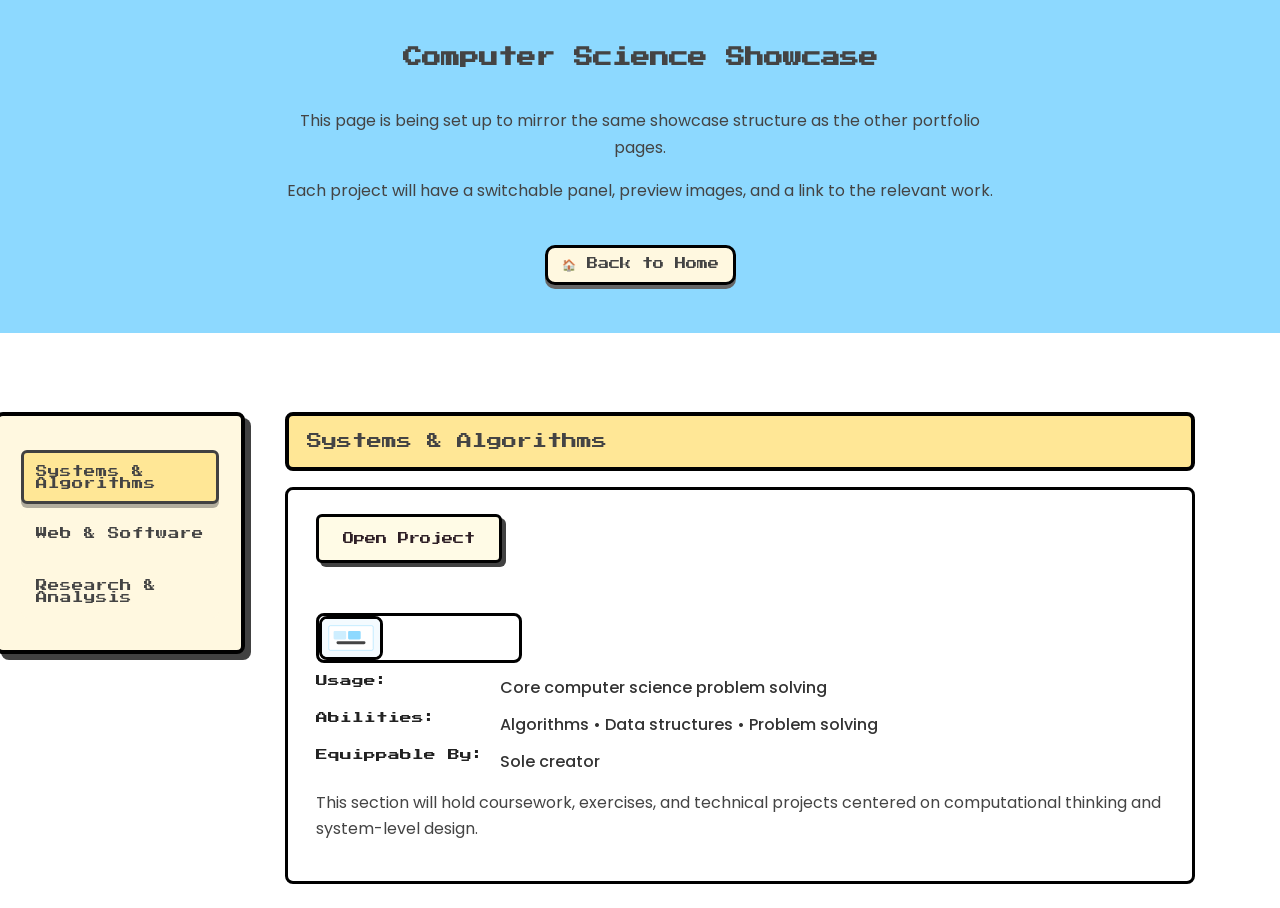
==== cs.html @ 727d71cb "ui overhaul" ====
<!DOCTYPE html>
<html lang="en">

<head>
  <meta charset="UTF-8">
  <meta name="viewport" content="width=device-width, initial-scale=1.0">
  <title>Computer Science Showcase | Jennifer Truong</title>

  <link rel="preconnect" href="https://fonts.googleapis.com">
  <link rel="preconnect" href="https://fonts.gstatic.com" crossorigin>
  <link href="https://fonts.googleapis.com/css2?family=Press+Start+2P&family=Poppins:wght@400;600&display=swap" rel="stylesheet">

  <link rel="stylesheet" href="css/base.css">
  <link rel="stylesheet" href="css/layout.css">
  <link rel="stylesheet" href="css/components.css">
  <link rel="stylesheet" href="css/showcase.css">
</head>

<body>
  <header>
    <h1>Computer Science Showcase</h1>

    <section class="section-blurb">
      <div class="blurb-inner">
        <p>This page is being set up to mirror the same showcase structure as the other portfolio pages.</p>
        <p>Each project will have a switchable panel, preview images, and a link to the relevant work.</p>
      </div>
    </section>

    <div class="menu">
      <a href="index.html">🏠 Back to Home</a>
    </div>
  </header>

  <section class="jrpg-wrap" aria-label="Computer science project switcher">
    <div class="jrpg-menu">
      <ul id="cs-menu">
        <li class="selected" data-key="systems">Systems & Algorithms</li>
        <li data-key="web">Web & Software</li>
        <li data-key="research">Research & Analysis</li>
      </ul>
    </div>

    <div class="jrpg-panel">
      <div class="panel-header">
        <div id="panel-title" class="panel-title">Systems & Algorithms</div>
      </div>

      <div class="panel-body">
        <div class="panel-actions">
          <a id="cs-link" class="rpubs-button" href="#" target="_blank" rel="noopener noreferrer">Open Project</a>
        </div>

        <div id="cs-gallery" class="gallery"></div>

        <div class="stat-row">
          <span class="stat-key">Usage:</span>
          <span id="cs-usage" class="stat-value"></span>
        </div>

        <div class="stat-row">
          <span class="stat-key">Abilities:</span>
          <span id="cs-abilities" class="stat-value"></span>
        </div>

        <div class="stat-row">
          <span class="stat-key">Equippable By:</span>
          <span id="cs-equip" class="stat-value"></span>
        </div>

        <div class="desc">
          <p id="cs-description"></p>
        </div>
      </div>
    </div>
  </section>

  <script src="cs.js" defer></script>
</body>
</html>
---- css/base.css ----
:root{
    --yellow:#FFE796;
    --panel:#FFF8E0;
    --accent:#444;
    --muted:#444;
    --blue:#8dd9ff;
    --shadow:#666;
    --shadow-dark:#414141;
}

*{
    box-sizing:border-box;
}

body{
    margin:0;
    font-family:'Poppins',sans-serif;
    color:var(--muted);
    background:#fff;
}

h1{
    font-family:'Press Start 2P', cursive;
    color:var(--accent);
    font-size:1.6rem;
    margin:0;
}

h2{
    color:#666;
}

h3,
.panel-title,
#panel-title,
.stat-key,
.jrpg-menu li,
.menu a,
.toggle-button,
.rpubs-button{
    font-family:'Press Start 2P', cursive;
}

h3{
    color:var(--muted);
}
---- css/layout.css ----
/* ==========================================================
   LAYOUT.CSS
   Shared page layouts
   ==========================================================*/

/* ---------- Header ---------- */

header{
    padding:48px 20px;
    background:#8dd9ff;
    text-align:center;
}

/* ---------- Common Sections ---------- */

section{
    width:100%;
}

main{
    padding:40px 20px;
}

/* ---------- Text Blocks ---------- */

.section-blurb{

    max-width:750px;

    margin:40px auto;

    padding:0 20px;

    text-align:center;

    line-height:1.7;
}

.section-blurb p{

    margin-bottom:16px;
}

/* ---------- Generic Containers ---------- */

.container{

    width:min(1200px,90%);

    margin:0 auto;
}

.narrow-container{

    width:min(800px,90%);

    margin:0 auto;
}

/* ---------- Full Width Sections ---------- */

.full-width{

    width:100vw;

    margin-left:calc(50% - 50vw);

    margin-right:calc(50% - 50vw);
}

/* ---------- Two Column Layout ---------- */

.two-column{

    display:flex;

    gap:40px;

    align-items:flex-start;
}

.two-column > *{

    flex:1;
}

/* ---------- Center Helpers ---------- */

.center{

    display:flex;

    justify-content:center;

    align-items:center;
}

/* ---------- Responsive ---------- */

@media (max-width:900px){

    header{

        padding:36px 18px;
    }

    main{

        padding:24px 16px;
    }

    .two-column{

        flex-direction:column;
    }

    .section-blurb{

        margin:30px auto;
    }

}
---- css/components.css ----
/* ==========================================================
   COMPONENTS.CSS
   Shared UI components for portfolio pages
   ==========================================================*/

/* ---------- Navigation ---------- */

.menu {
    display: flex;
    justify-content: center;
    margin-top: 12px;
}

.menu a {
    text-decoration: none;
    background: var(--panel);
    border: 3px solid #000;
    border-radius: 10px;
    padding: 10px 14px;
    font-family: 'Press Start 2P', cursive;
    font-size: 0.7rem;
    color: var(--accent);
    box-shadow: 0 4px 0 var(--shadow);
    transition: transform .1s ease, box-shadow .1s ease;
}

.menu a:hover {
    transform: translateY(2px);
    box-shadow: 0 2px 0 var(--shadow-dark);
}

/* ---------- Generic Pixel Buttons ---------- */

.toggle-button,
.rpubs-button {
    display: inline-block;

    font-family: 'Press Start 2P', cursive;
    font-size: .7rem;

    background: #fffbe6;
    border: 3px solid #000;
    border-radius: 6px;

    color: #2e1f26;

    padding: 16px 24px;

    box-shadow: 4px 4px 0 var(--shadow-dark);

    cursor: pointer;
    text-decoration: none;

    transition:
        transform .1s ease,
        box-shadow .1s ease,
        background .15s ease;
}

.toggle-button:hover,
.rpubs-button:hover {
    transform: translate(-2px,-2px);
    box-shadow: 6px 6px 0 var(--shadow-dark);
    background: #fff3f8;
}

.rpubs-button.small{
    padding:10px 14px;
    font-size:.65rem;
    box-shadow:3px 3px 0 var(--shadow);
}

/* ---------- Embed Containers ---------- */

.embed-card{
    width:100%;
    max-width:100%;

    border:3px solid #000;
    border-radius:8px;

    overflow:hidden;

    margin-top:18px;
}

.embed-card iframe{
    width:100%;
    height:660px;
    border:none;
}

.embed-card[hidden]{
    display:none!important;
}

/* ---------- JRPG Layout ---------- */

.jrpg-wrap{

    display:flex;
    align-items:flex-start;
    justify-content:center;

    gap:40px;

    max-width:1350px;

    margin:55px auto 0;

    padding:24px 40px;

    transform:translateX(-45px);
}

/* ---------- Sidebar ---------- */

.jrpg-menu{

    width:250px;

    background:var(--panel);

    border:4px solid #000;
    border-radius:8px;

    padding:16px;

    box-shadow:6px 6px 0 var(--shadow-dark);
}

.jrpg-menu ul{

    list-style:none;
    margin:0;
    padding:6px;
}

.jrpg-menu li{

    font-family:'Press Start 2P',cursive;
    font-size:.72rem;

    background:#FFF8E0;

    padding:12px;

    margin:10px 0;

    border-radius:6px;

    cursor:pointer;

    transition:.12s ease;

    border:3px solid transparent;
}

.jrpg-menu li:hover{

    background:#fff1b8;
}

.jrpg-menu li.selected{

    background:var(--yellow);

    border-color:var(--shadow-dark);

    transform:translateY(2px);

    box-shadow:0 4px 0 rgba(0,0,0,.3);
}
.extra-links{
    display:flex;
    gap:8px;
    align-items:center;
    margin-left:6px;
}
/* ---------- Main Panel ---------- */

.jrpg-panel{

    flex:1;

    max-width:980px;

    text-align:left;
}

.panel-header{

    background:var(--yellow);

    border:4px solid #000;

    border-radius:8px;

    padding:18px;
}

.panel-title,
#panel-title{

    font-family:'Press Start 2P',cursive;

    font-size:.95rem;

    color:var(--muted);
}

#panel-sub{

    margin-top:6px;

    color:#666;

    font-size:.75rem;
}

.panel-body{

    background:#fff;

    border:3px solid #000;

    border-radius:8px;

    padding:24px 28px;

    margin-top:16px;
}

/* ---------- Buttons inside panel ---------- */

.panel-actions{

    display:flex;
    align-items:center;

    gap:12px;

    padding-bottom:20px;

    flex-wrap:wrap;
}

.panel-actions .rpubs-button,
.panel-actions .toggle-button{

    margin:0;
}

/* ---------- Stats ---------- */

.stat-row{

    display:grid;

    grid-template-columns:170px 1fr;

    gap:14px;

    margin:12px 0;

    align-items:start;
}

.stat-key{

    font-family:'Press Start 2P',cursive;

    font-size:.74rem;

    color:#222;
}

.stat-value{

    color:#333;

    font-size:1rem;

    font-weight:500;
}

.desc{

    margin-top:16px;

    line-height:1.6;

    color:#444;
}

/* ---------- Animations ---------- */

.pdf-container.show{

    display:flex;

    animation:dropDown .3s ease-out;
}

@keyframes dropDown{

    from{

        opacity:0;

        transform:translateY(-10px);
    }

    to{

        opacity:1;

        transform:translateY(0);
    }
}

/* ---------- Responsive ---------- */

@media (max-width:900px){

    .jrpg-wrap{

        flex-direction:column;

        transform:none;

        margin:30px auto;

        padding:16px;
    }

    .jrpg-menu{

        width:100%;
    }

    .jrpg-panel{

        max-width:none;
    }

    .embed-card iframe{

        height:420px;
    }

    .stat-row{

        grid-template-columns:1fr;
    }
}
.gallery{
    display:flex;
    flex-wrap:wrap;
    gap:16px;
    margin-top:20px;
}


.gallery img{

    width:200px;
    height:120px;

    object-fit:cover;

    border:3px solid #000;

    border-radius:8px;

    display:block;
}
---- css/showcase.css ----
/* ==========================================================
   SHOWCASE.CSS
   Shared styles for portfolio showcase pages
   (Statistics, Programming, ML, Games, Marketing, etc.)
   ==========================================================*/

/* ---------- Hero ---------- */

.page-title{
    font-size:1.6rem;
}

.page-subtitle{
    margin-top:8px;
    color:#666;
}

/* ---------- Intro ---------- */

.showcase-intro{
    max-width:750px;
    margin:0 auto;
}

/* ---------- Project Information ---------- */

.project-meta{
    margin-bottom:18px;
}

.project-description{
    margin-top:18px;
    line-height:1.7;
}

/* ---------- Skill Grid ---------- */

.skill-list{
    display:flex;
    flex-wrap:wrap;
    gap:8px;
    margin-top:10px;
}

.skill-tag{
    background:var(--panel);
    border:2px solid #000;
    border-radius:6px;
    padding:6px 10px;
    font-size:.8rem;
    font-weight:600;
}

/* ---------- Project Gallery ---------- */

.gallery{
    display:grid;
    grid-template-columns:repeat(auto-fit,minmax(280px,1fr));
    gap:24px;
    margin-top:30px;
}

.gallery-card{
    border:3px solid #000;
    border-radius:8px;
    overflow:hidden;
    background:#fff;
}

.gallery-card img{
    width:100%;
    display:block;
}

.gallery-card-body{
    padding:16px;
}

/* ---------- Timeline ---------- */

.timeline{
    display:flex;
    flex-direction:column;
    gap:20px;
}

.timeline-item{
    border-left:4px solid var(--yellow);
    padding-left:18px;
}

/* ---------- Responsive ---------- */

@media (max-width:900px){

    .gallery{
        grid-template-columns:1fr;
    }

}

/* ---------- Gaming / Showcase Overrides ---------- */


h1{
    font-family:'Press Start 2P', cursive !important;
    font-size:1.2rem;
    color:var(--accent);
}



/* Correct game embed sizing */

.embed-card{

    width:100%;

    overflow:hidden;

}


.embed-card .frame-wrap{

    position:relative;

    width:100%;

    height:0;

    overflow:hidden;

}



.embed-card iframe{

    position:absolute;

    top:0;

    left:0;

    width:100%;

    height:100%;

    border:none;

}




/* Gallery screenshots */

.gallery{

    display:flex;

    flex-wrap:wrap;

    gap:10px;

}



.gallery img{

    width:200px;

    max-width:32%;

    height:auto;

    object-fit:cover;

}
/* ---------- JRPG Game Titles ---------- */

#game-title,
#panel-title{

    font-family:'Press Start 2P', cursive !important;

    font-size:.95rem;

    color:var(--muted);

}
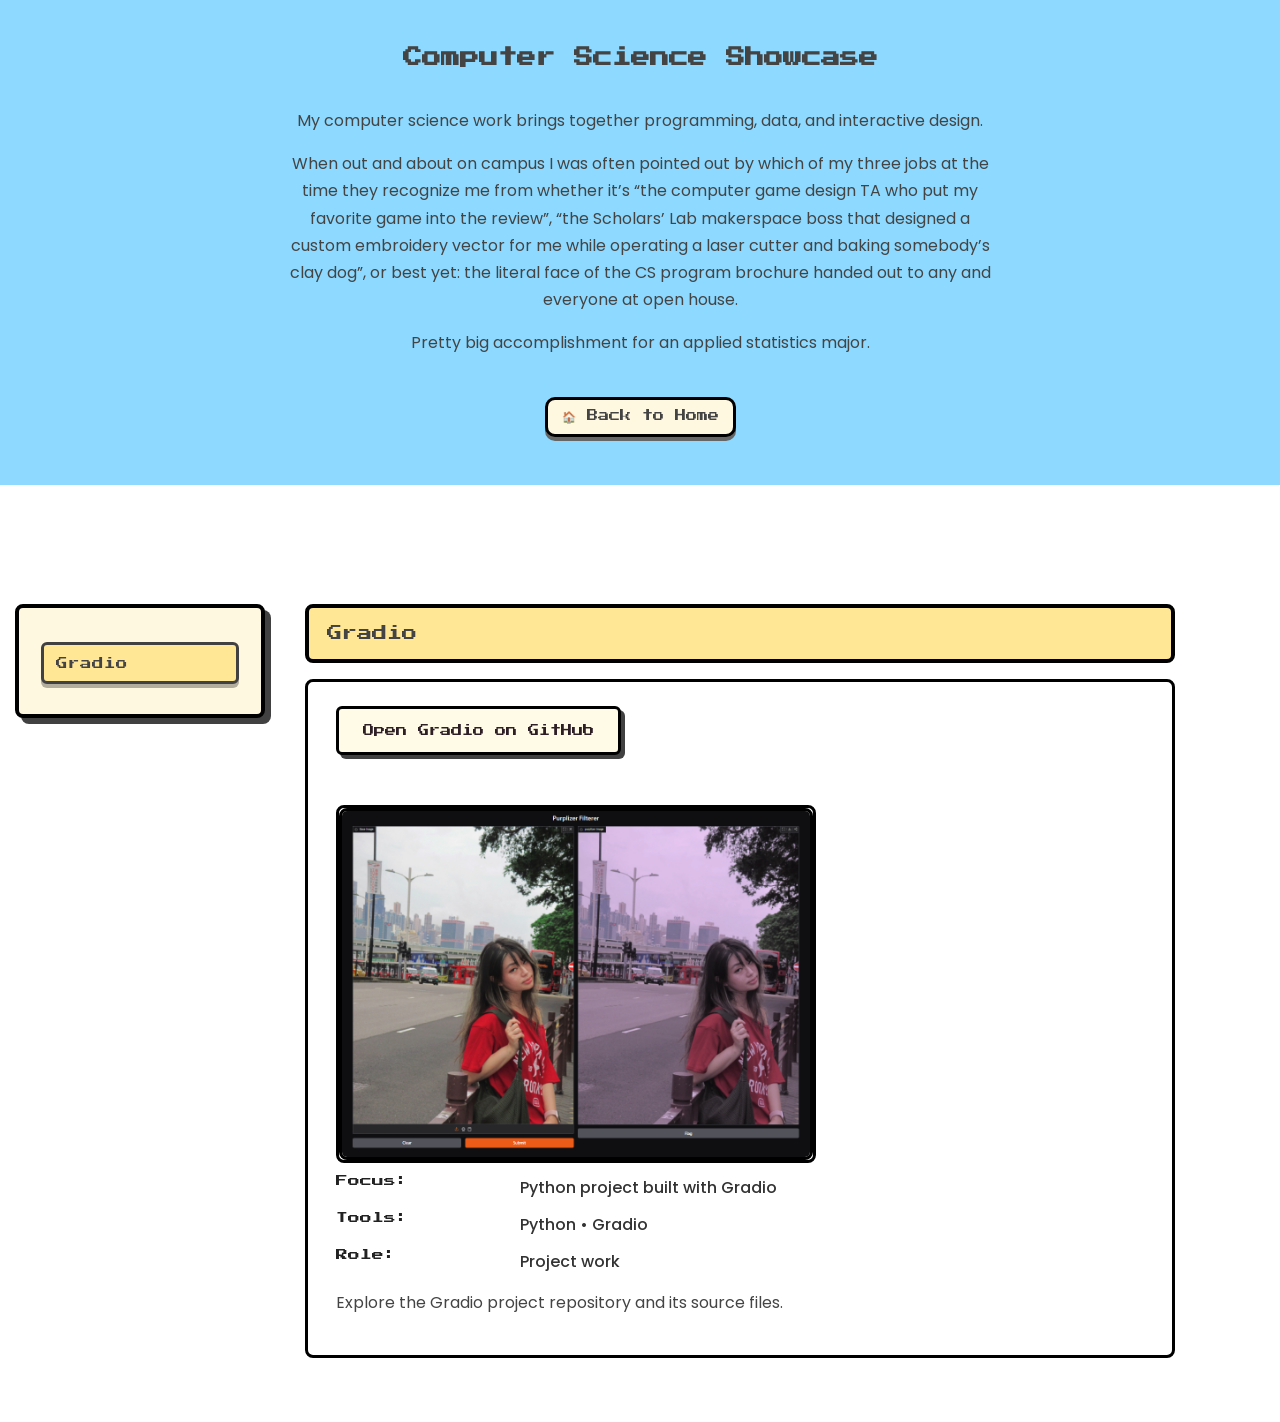
==== commit 1d34912e: "CS Section" ====
--- a/cs.html
+++ b/cs.html
@@ -1,6 +1,5 @@
 <!DOCTYPE html>
 <html lang="en">
-
 <head>
   <meta charset="UTF-8">
   <meta name="viewport" content="width=device-width, initial-scale=1.0">
@@ -15,65 +14,59 @@
   <link rel="stylesheet" href="css/components.css">
   <link rel="stylesheet" href="css/showcase.css">
 </head>
-
 <body>
   <header>
     <h1>Computer Science Showcase</h1>
-
     <section class="section-blurb">
       <div class="blurb-inner">
-        <p>This page is being set up to mirror the same showcase structure as the other portfolio pages.</p>
-        <p>Each project will have a switchable panel, preview images, and a link to the relevant work.</p>
+        <p>My computer science work brings together programming, data, and interactive design.</p>
+        <p>When out and about on campus I was often pointed out by which of my three jobs at the time they recognize me from whether it’s “the computer game design TA who put my favorite game into the review”, “the Scholars’ Lab makerspace boss that designed a custom embroidery vector for me while operating a laser cutter and baking somebody’s clay dog”, or best yet: the literal face of the CS program brochure handed out to any and everyone at open house. 
+
+<p>Pretty big accomplishment for an applied statistics major.</p>
+
       </div>
     </section>
-
     <div class="menu">
       <a href="index.html">🏠 Back to Home</a>
     </div>
   </header>
 
-  <section class="jrpg-wrap" aria-label="Computer science project switcher">
-    <div class="jrpg-menu">
-      <ul id="cs-menu">
-        <li class="selected" data-key="systems">Systems & Algorithms</li>
-        <li data-key="web">Web & Software</li>
-        <li data-key="research">Research & Analysis</li>
-      </ul>
-    </div>
+  <main>
+    <section class="jrpg-wrap" aria-label="Computer science project switcher">
+      <nav class="jrpg-menu" aria-label="Computer science collections">
+        <ul id="cs-menu">
+          <li class="selected" data-key="gradio" tabindex="0">Gradio</li>
+        </ul>
+      </nav>
 
-    <div class="jrpg-panel">
-      <div class="panel-header">
-        <div id="panel-title" class="panel-title">Systems & Algorithms</div>
-      </div>
-
-      <div class="panel-body">
-        <div class="panel-actions">
-          <a id="cs-link" class="rpubs-button" href="#" target="_blank" rel="noopener noreferrer">Open Project</a>
+      <article class="jrpg-panel">
+        <div class="panel-header">
+          <div id="cs-title" class="panel-title">Gradio</div>
         </div>
-
-        <div id="cs-gallery" class="gallery"></div>
-
-        <div class="stat-row">
-          <span class="stat-key">Usage:</span>
-          <span id="cs-usage" class="stat-value"></span>
+        <div class="panel-body">
+          <div class="panel-actions">
+            <a id="cs-link" class="rpubs-button" href="https://github.com/jrogramming/Practice-Porfolio/tree/main/Gradio" target="_blank" rel="noopener noreferrer">View Projects on GitHub</a>
+          </div>
+          <div id="cs-gallery" class="gallery cs-preview" hidden></div>
+          <div class="stat-row">
+            <span class="stat-key">Focus:</span>
+            <span id="cs-usage" class="stat-value"></span>
+          </div>
+          <div class="stat-row">
+            <span class="stat-key">Tools:</span>
+            <span id="cs-abilities" class="stat-value"></span>
+          </div>
+          <div class="stat-row">
+            <span class="stat-key">Role:</span>
+            <span id="cs-equip" class="stat-value"></span>
+          </div>
+          <div class="desc">
+            <p id="cs-description"></p>
+          </div>
         </div>
-
-        <div class="stat-row">
-          <span class="stat-key">Abilities:</span>
-          <span id="cs-abilities" class="stat-value"></span>
-        </div>
-
-        <div class="stat-row">
-          <span class="stat-key">Equippable By:</span>
-          <span id="cs-equip" class="stat-value"></span>
-        </div>
-
-        <div class="desc">
-          <p id="cs-description"></p>
-        </div>
-      </div>
-    </div>
-  </section>
+      </article>
+    </section>
+  </main>
 
   <script src="cs.js" defer></script>
 </body>
--- a/css/showcase.css
+++ b/css/showcase.css
@@ -179,6 +179,18 @@
     object-fit:cover;
 
 }
+
+/* Computer Science project preview */
+.cs-preview .gallery-card{
+    display:block;
+    width:min(100%,480px);
+}
+
+.cs-preview .gallery-card img{
+    width:100%;
+    max-width:none;
+    height:auto;
+}
 /* ---------- JRPG Game Titles ---------- */
 
 #game-title,
@@ -190,4 +202,4 @@
 
     color:var(--muted);
 
-}+}
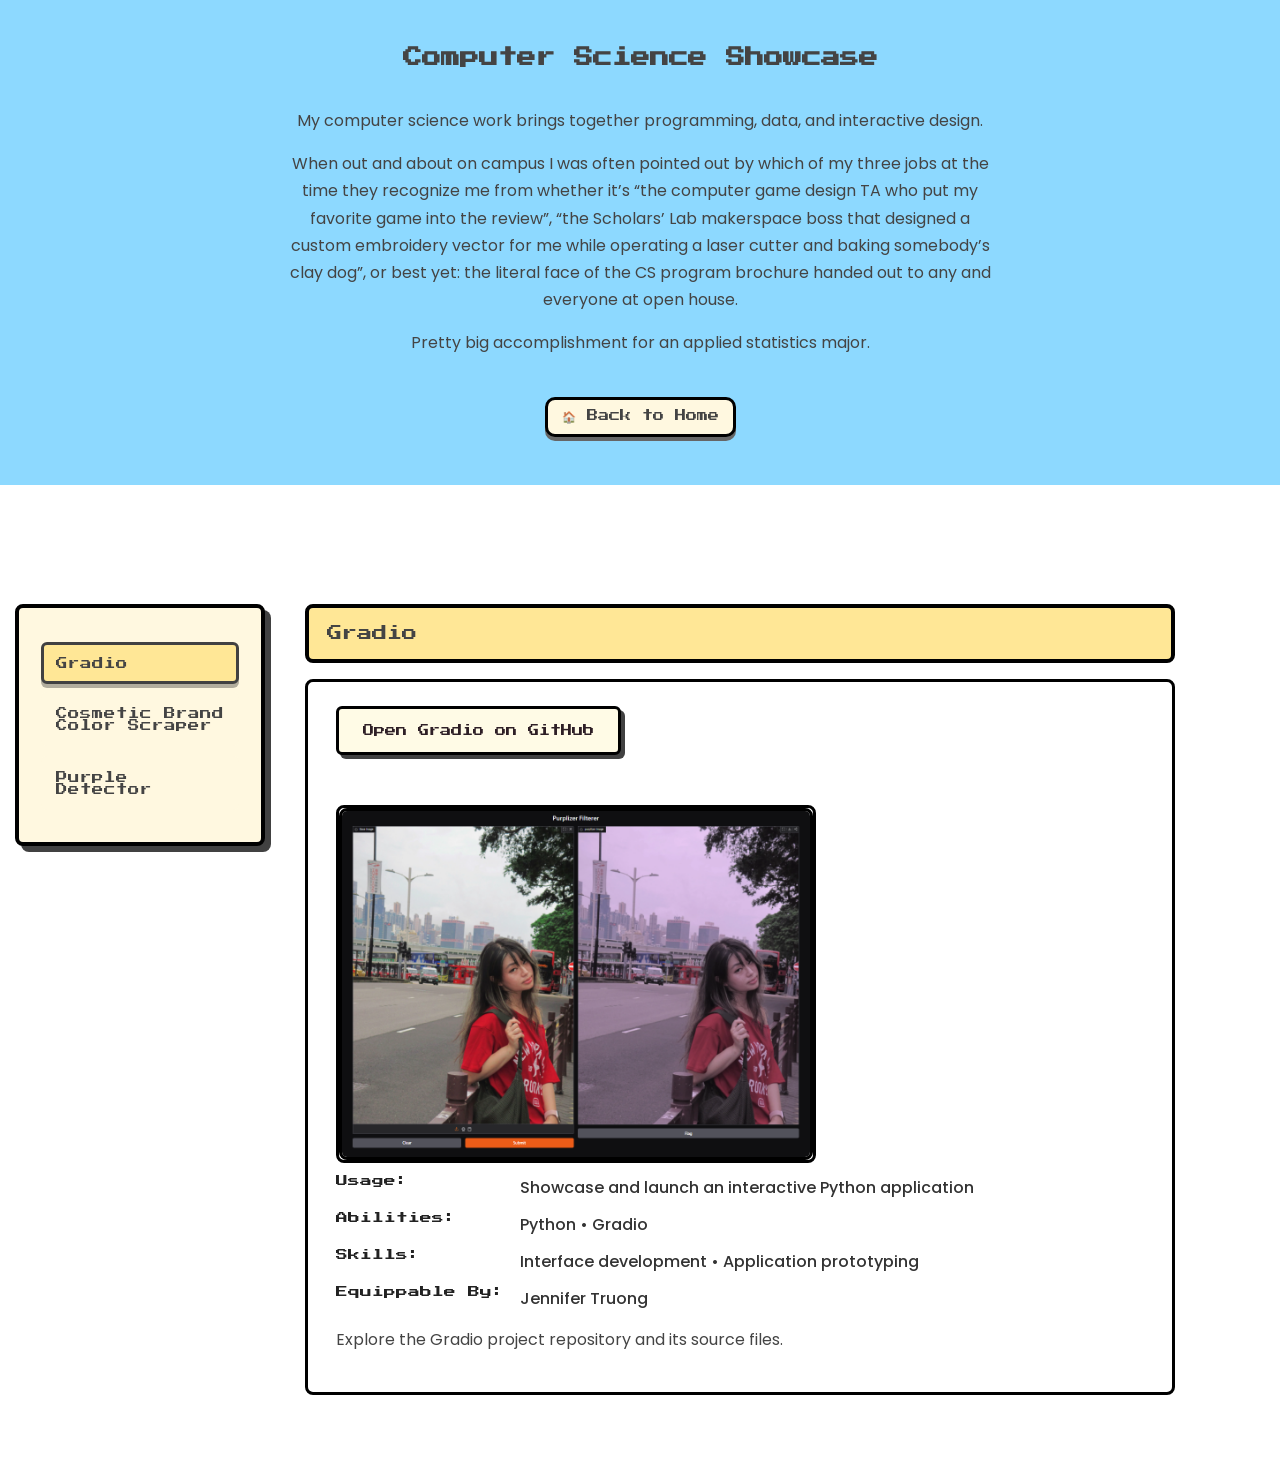
==== commit 5cd09500: "CS Projects Added" ====
--- a/cs.html
+++ b/cs.html
@@ -35,7 +35,9 @@
     <section class="jrpg-wrap" aria-label="Computer science project switcher">
       <nav class="jrpg-menu" aria-label="Computer science collections">
         <ul id="cs-menu">
-          <li class="selected" data-key="gradio" tabindex="0">Gradio</li>
+          <li class="selected" data-key="gradio" tabindex="0" aria-current="true">Gradio</li>
+          <li data-key="beauty-brands" tabindex="0">Cosmetic Brand Color Scraper</li>
+          <li data-key="purple-detector" tabindex="0">Purple Detector</li>
         </ul>
       </nav>
 
@@ -45,19 +47,23 @@
         </div>
         <div class="panel-body">
           <div class="panel-actions">
-            <a id="cs-link" class="rpubs-button" href="https://github.com/jrogramming/Practice-Porfolio/tree/main/Gradio" target="_blank" rel="noopener noreferrer">View Projects on GitHub</a>
+            <a id="cs-link" class="rpubs-button" href="https://github.com/jrogramming/Practice-Porfolio/tree/main/Gradio" target="_blank" rel="noopener noreferrer">Open Gradio on GitHub</a>
           </div>
           <div id="cs-gallery" class="gallery cs-preview" hidden></div>
           <div class="stat-row">
-            <span class="stat-key">Focus:</span>
+            <span class="stat-key">Usage:</span>
             <span id="cs-usage" class="stat-value"></span>
           </div>
           <div class="stat-row">
-            <span class="stat-key">Tools:</span>
+            <span class="stat-key">Abilities:</span>
             <span id="cs-abilities" class="stat-value"></span>
           </div>
           <div class="stat-row">
-            <span class="stat-key">Role:</span>
+            <span class="stat-key">Skills:</span>
+            <span id="cs-skills" class="stat-value"></span>
+          </div>
+          <div class="stat-row">
+            <span class="stat-key">Equippable By:</span>
             <span id="cs-equip" class="stat-value"></span>
           </div>
           <div class="desc">
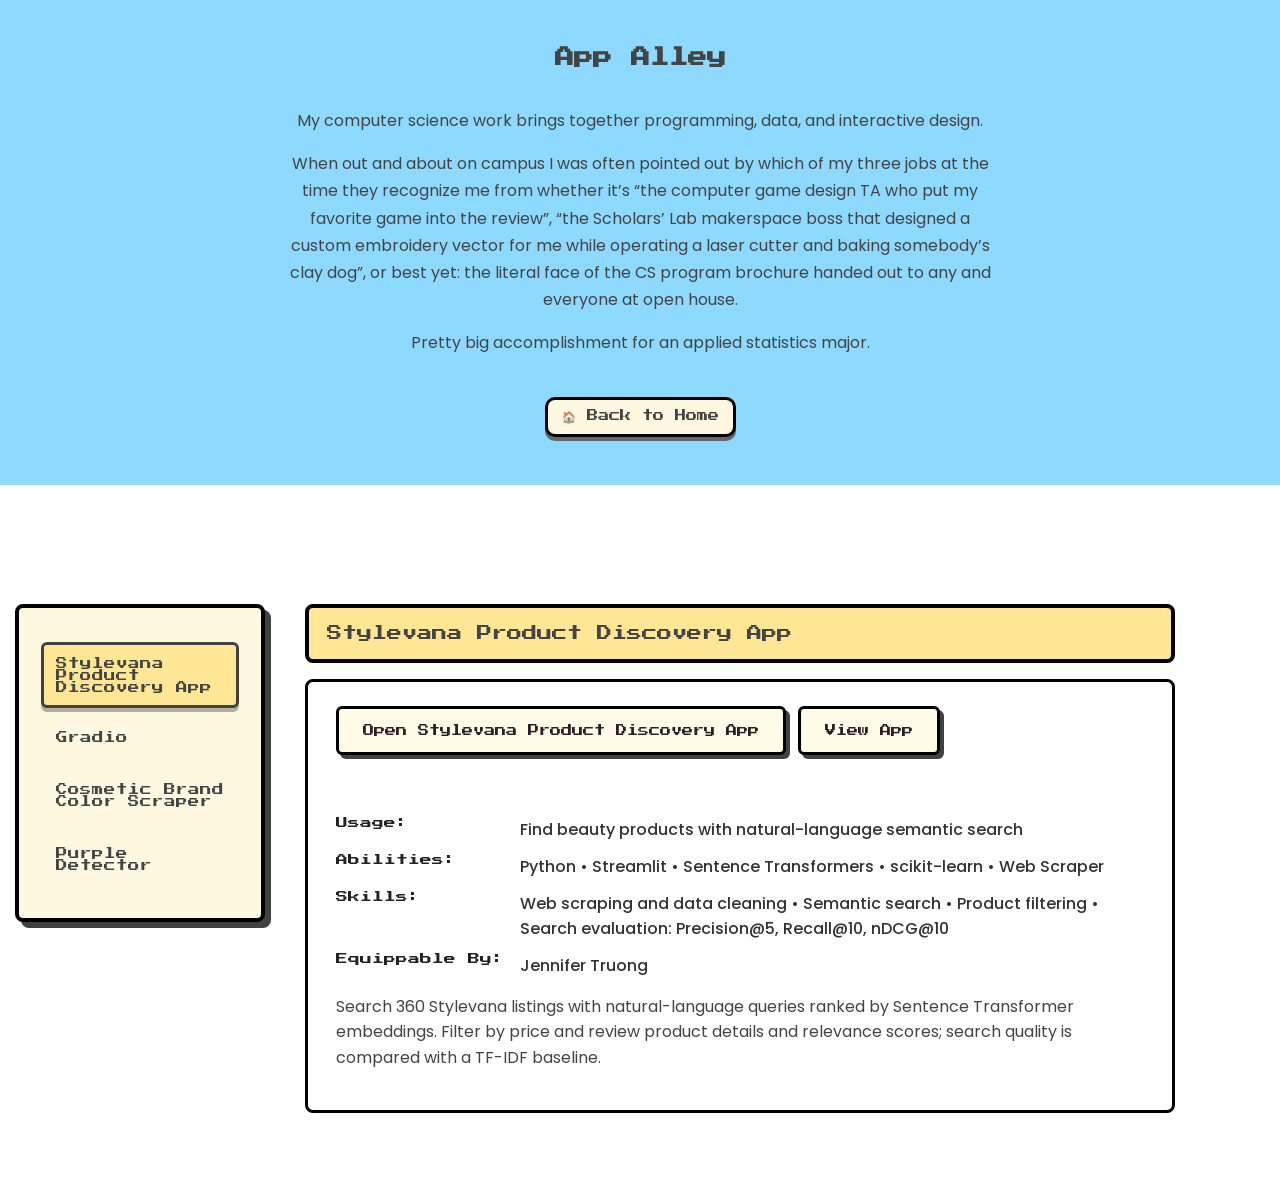
==== commit 8e9e1c71: "Reformatted skills section + added project embed" ====
--- a/cs.html
+++ b/cs.html
@@ -3,7 +3,7 @@
 <head>
   <meta charset="UTF-8">
   <meta name="viewport" content="width=device-width, initial-scale=1.0">
-  <title>Computer Science Showcase | Jennifer Truong</title>
+  <title>App Alley | Jennifer Truong</title>
 
   <link rel="preconnect" href="https://fonts.googleapis.com">
   <link rel="preconnect" href="https://fonts.gstatic.com" crossorigin>
@@ -16,7 +16,7 @@
 </head>
 <body>
   <header>
-    <h1>Computer Science Showcase</h1>
+    <h1>App Alley</h1>
     <section class="section-blurb">
       <div class="blurb-inner">
         <p>My computer science work brings together programming, data, and interactive design.</p>
@@ -35,7 +35,8 @@
     <section class="jrpg-wrap" aria-label="Computer science project switcher">
       <nav class="jrpg-menu" aria-label="Computer science collections">
         <ul id="cs-menu">
-          <li class="selected" data-key="gradio" tabindex="0" aria-current="true">Gradio</li>
+          <li class="selected" data-key="stylevana" tabindex="0" aria-current="true">Stylevana Product Discovery App</li>
+          <li data-key="gradio" tabindex="0">Gradio</li>
           <li data-key="beauty-brands" tabindex="0">Cosmetic Brand Color Scraper</li>
           <li data-key="purple-detector" tabindex="0">Purple Detector</li>
         </ul>
@@ -48,6 +49,12 @@
         <div class="panel-body">
           <div class="panel-actions">
             <a id="cs-link" class="rpubs-button" href="https://github.com/jrogramming/Practice-Porfolio/tree/main/Gradio" target="_blank" rel="noopener noreferrer">Open Gradio on GitHub</a>
+            <button id="cs-embed-toggle" class="toggle-button" type="button" hidden aria-expanded="false">View App</button>
+          </div>
+          <div id="cs-embed-area" class="embed-card" hidden>
+            <div class="frame-wrap" style="padding-top: 80%;">
+              <iframe id="cs-embed-frame" src="" title="Embedded Stylevana Product Discovery App" loading="lazy"></iframe>
+            </div>
           </div>
           <div id="cs-gallery" class="gallery cs-preview" hidden></div>
           <div class="stat-row">
--- a/css/components.css
+++ b/css/components.css
@@ -57,6 +57,10 @@
         background .15s ease;
 }
 
+.toggle-button[hidden]{
+    display:none!important;
+}
+
 .toggle-button:hover,
 .rpubs-button:hover {
     transform: translate(-2px,-2px);
@@ -374,4 +378,4 @@
     border-radius:8px;
 
     display:block;
-}+}
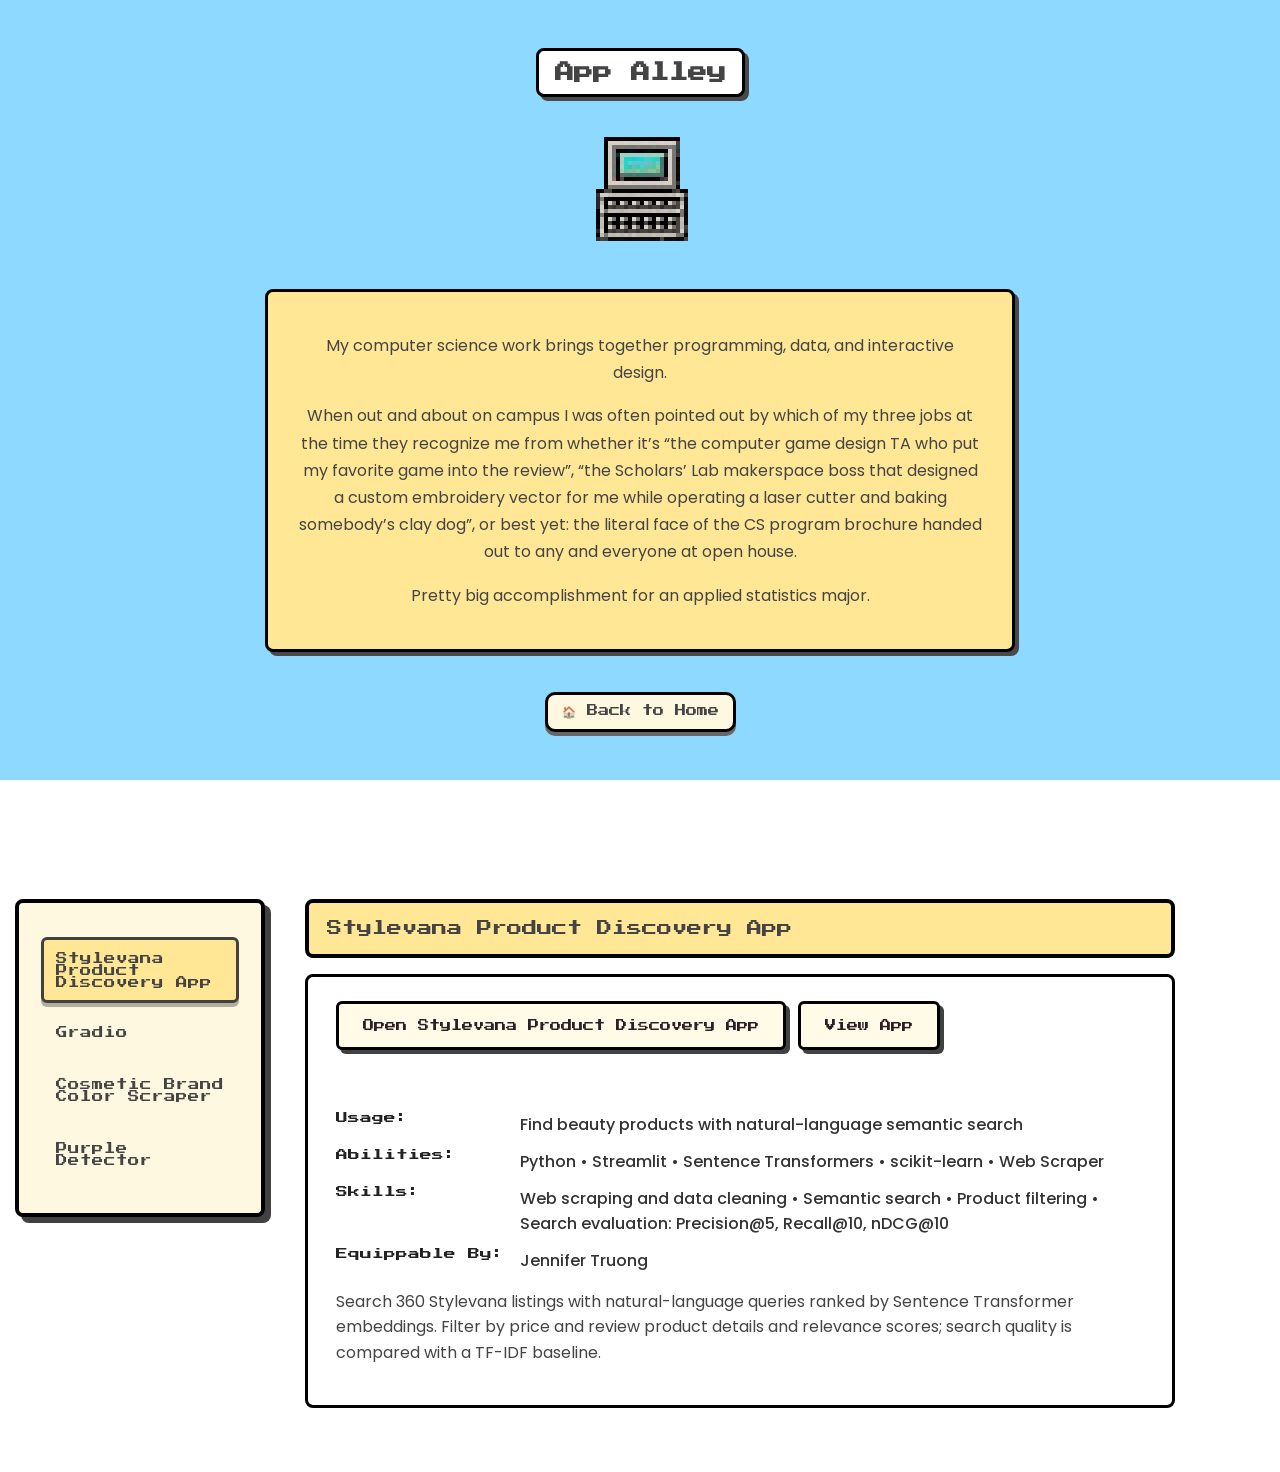
==== commit ead9e182: "Layout cleanup" ====
--- a/cs.html
+++ b/cs.html
@@ -1,6 +1,12 @@
 <!DOCTYPE html>
 <html lang="en">
 <head>
+  <script async src="https://www.googletagmanager.com/gtm.js?id=GTM-TGNXF3LJ"></script>
+  <script>
+    window.dataLayer = window.dataLayer || [];
+    function gtag(){dataLayer.push(arguments);}
+    gtag('js', new Date());
+  </script>
   <meta charset="UTF-8">
   <meta name="viewport" content="width=device-width, initial-scale=1.0">
   <title>App Alley | Jennifer Truong</title>
@@ -16,7 +22,8 @@
 </head>
 <body>
   <header>
-    <h1>App Alley</h1>
+    <h1 class="showcase-page-title">App Alley</h1>
+    <img class="showcase-page-icon" src="assets/cs.png" alt="App Alley icon">
     <section class="section-blurb">
       <div class="blurb-inner">
         <p>My computer science work brings together programming, data, and interactive design.</p>
--- a/css/layout.css
+++ b/css/layout.css
@@ -29,7 +29,15 @@
 
     margin:40px auto;
 
-    padding:0 20px;
+    padding:24px 30px;
+
+    background:#FFE796;
+
+    border:3px solid #000;
+
+    border-radius:8px;
+
+    box-shadow:4px 4px 0 rgb(73,73,73);
 
     text-align:center;
 
@@ -119,4 +127,4 @@
         margin:30px auto;
     }
 
-}+}
--- a/css/showcase.css
+++ b/css/showcase.css
@@ -108,6 +108,27 @@
     color:var(--accent);
 }
 
+.showcase-page-title{
+    display:table;
+    width:fit-content;
+    max-width:calc(100% - 32px);
+    margin:0 auto 24px;
+    padding:12px 16px;
+    background:#fff;
+    border:3px solid #000;
+    border-radius:8px;
+    box-shadow:4px 4px 0 rgb(73, 73, 73);
+}
+
+.showcase-page-icon{
+    display:block;
+    width:128px;
+    height:128px;
+    object-fit:contain;
+    image-rendering:pixelated;
+    margin:18px auto 28px;
+}
+
 
 
 /* Correct game embed sizing */
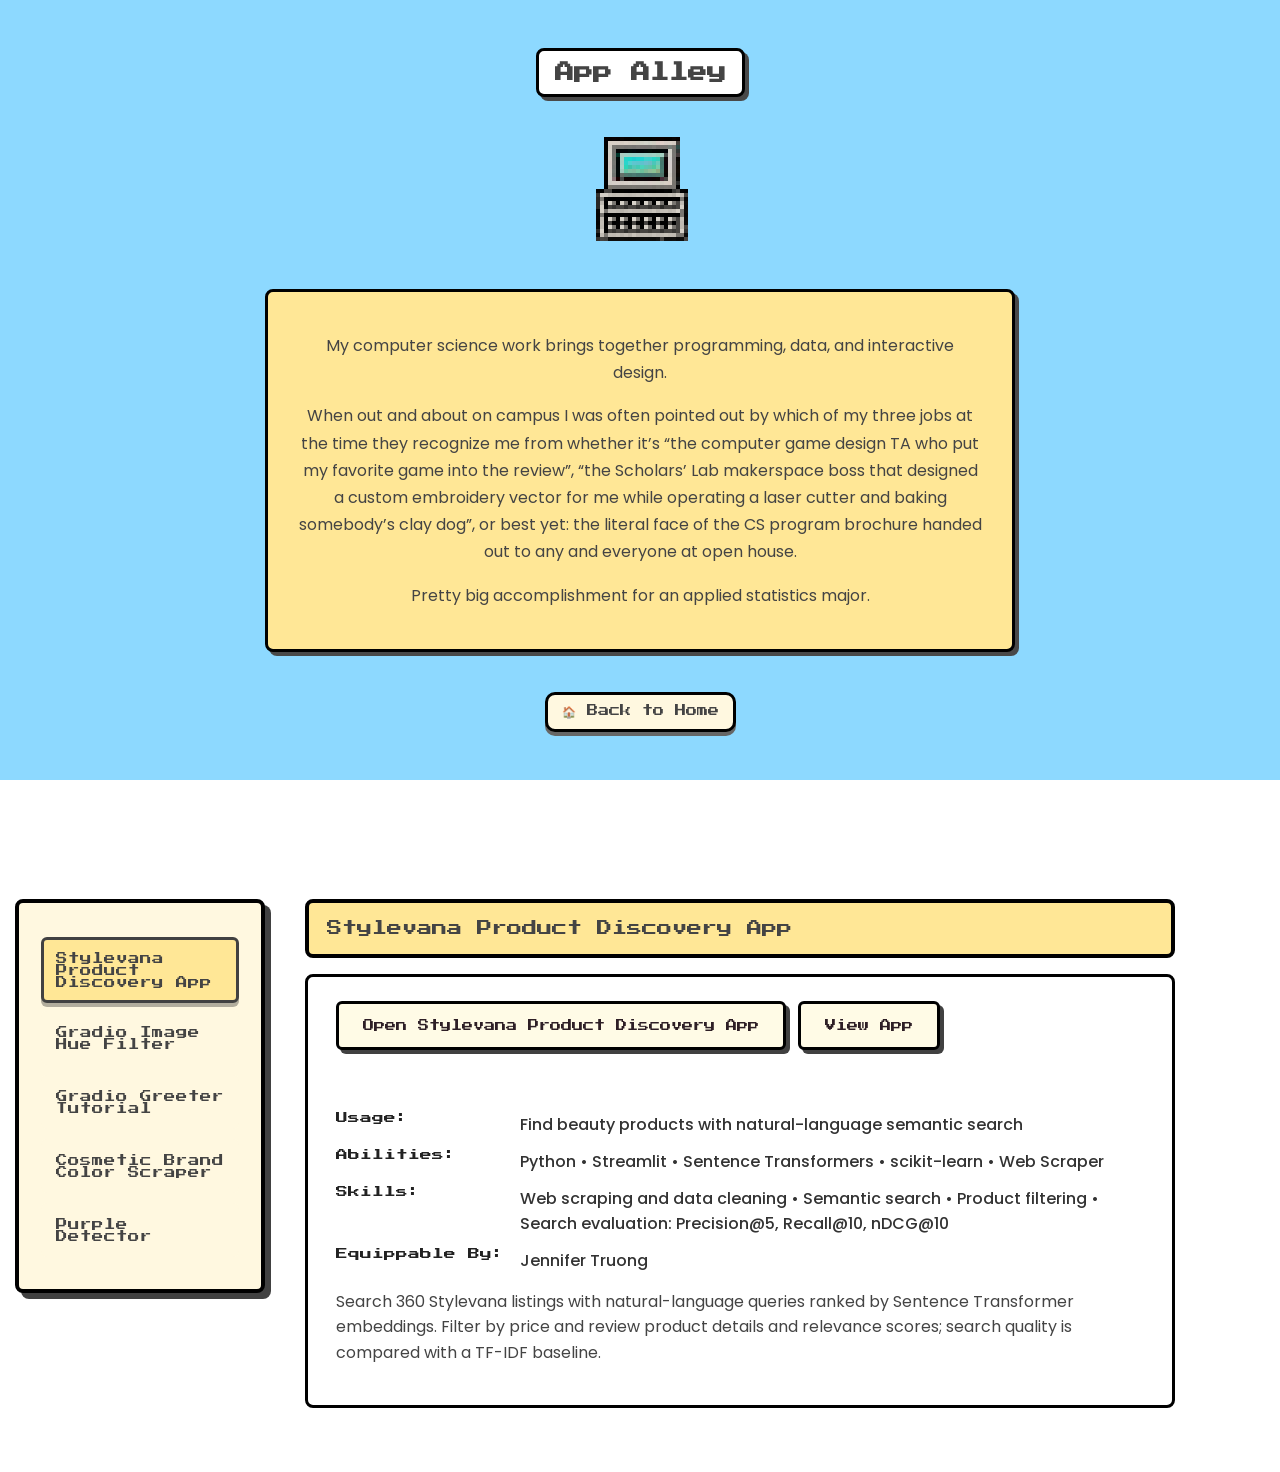
==== commit ea269e12: "Mobile Friendlied" ====
--- a/cs.html
+++ b/cs.html
@@ -43,7 +43,8 @@
       <nav class="jrpg-menu" aria-label="Computer science collections">
         <ul id="cs-menu">
           <li class="selected" data-key="stylevana" tabindex="0" aria-current="true">Stylevana Product Discovery App</li>
-          <li data-key="gradio" tabindex="0">Gradio</li>
+          <li data-key="gradio" tabindex="0">Gradio Image Hue Filter</li>
+          <li data-key="greeter" tabindex="0">Gradio Greeter Tutorial</li>
           <li data-key="beauty-brands" tabindex="0">Cosmetic Brand Color Scraper</li>
           <li data-key="purple-detector" tabindex="0">Purple Detector</li>
         </ul>
--- a/css/base.css
+++ b/css/base.css
@@ -6,6 +6,35 @@
     --blue:#8dd9ff;
     --shadow:#666;
     --shadow-dark:#414141;
+}
+
+@keyframes portfolio-page-enter{
+    from{ opacity:0; transform:translateY(10px); }
+    to{ opacity:1; transform:translateY(0); }
+}
+
+@keyframes portfolio-page-exit{
+    from{ opacity:1; }
+    to{ opacity:0; }
+}
+
+@view-transition{
+    navigation:auto;
+}
+
+::view-transition-old(root){
+    animation:portfolio-page-exit 180ms ease-in both;
+}
+
+::view-transition-new(root){
+    animation:portfolio-page-enter 480ms cubic-bezier(0.16, 1, 0.3, 1) both;
+}
+
+@media (prefers-reduced-motion:reduce){
+    ::view-transition-old(root),
+    ::view-transition-new(root){
+        animation:none;
+    }
 }
 
 *{
@@ -43,4 +72,4 @@
 
 h3{
     color:var(--muted);
-}+}
--- a/css/layout.css
+++ b/css/layout.css
@@ -58,40 +58,6 @@
     margin:0 auto;
 }
 
-.narrow-container{
-
-    width:min(800px,90%);
-
-    margin:0 auto;
-}
-
-/* ---------- Full Width Sections ---------- */
-
-.full-width{
-
-    width:100vw;
-
-    margin-left:calc(50% - 50vw);
-
-    margin-right:calc(50% - 50vw);
-}
-
-/* ---------- Two Column Layout ---------- */
-
-.two-column{
-
-    display:flex;
-
-    gap:40px;
-
-    align-items:flex-start;
-}
-
-.two-column > *{
-
-    flex:1;
-}
-
 /* ---------- Center Helpers ---------- */
 
 .center{
@@ -117,11 +83,6 @@
         padding:24px 16px;
     }
 
-    .two-column{
-
-        flex-direction:column;
-    }
-
     .section-blurb{
 
         margin:30px auto;
--- a/css/components.css
+++ b/css/components.css
@@ -297,32 +297,6 @@
     color:#444;
 }
 
-/* ---------- Animations ---------- */
-
-.pdf-container.show{
-
-    display:flex;
-
-    animation:dropDown .3s ease-out;
-}
-
-@keyframes dropDown{
-
-    from{
-
-        opacity:0;
-
-        transform:translateY(-10px);
-    }
-
-    to{
-
-        opacity:1;
-
-        transform:translateY(0);
-    }
-}
-
 /* ---------- Responsive ---------- */
 
 @media (max-width:900px){
--- a/css/showcase.css
+++ b/css/showcase.css
@@ -3,35 +3,6 @@
    Shared styles for portfolio showcase pages
    (Statistics, Programming, ML, Games, Marketing, etc.)
    ==========================================================*/
-
-/* ---------- Hero ---------- */
-
-.page-title{
-    font-size:1.6rem;
-}
-
-.page-subtitle{
-    margin-top:8px;
-    color:#666;
-}
-
-/* ---------- Intro ---------- */
-
-.showcase-intro{
-    max-width:750px;
-    margin:0 auto;
-}
-
-/* ---------- Project Information ---------- */
-
-.project-meta{
-    margin-bottom:18px;
-}
-
-.project-description{
-    margin-top:18px;
-    line-height:1.7;
-}
 
 /* ---------- Skill Grid ---------- */
 
@@ -40,15 +11,6 @@
     flex-wrap:wrap;
     gap:8px;
     margin-top:10px;
-}
-
-.skill-tag{
-    background:var(--panel);
-    border:2px solid #000;
-    border-radius:6px;
-    padding:6px 10px;
-    font-size:.8rem;
-    font-weight:600;
 }
 
 /* ---------- Project Gallery ---------- */
@@ -70,23 +32,6 @@
 .gallery-card img{
     width:100%;
     display:block;
-}
-
-.gallery-card-body{
-    padding:16px;
-}
-
-/* ---------- Timeline ---------- */
-
-.timeline{
-    display:flex;
-    flex-direction:column;
-    gap:20px;
-}
-
-.timeline-item{
-    border-left:4px solid var(--yellow);
-    padding-left:18px;
 }
 
 /* ---------- Responsive ---------- */
